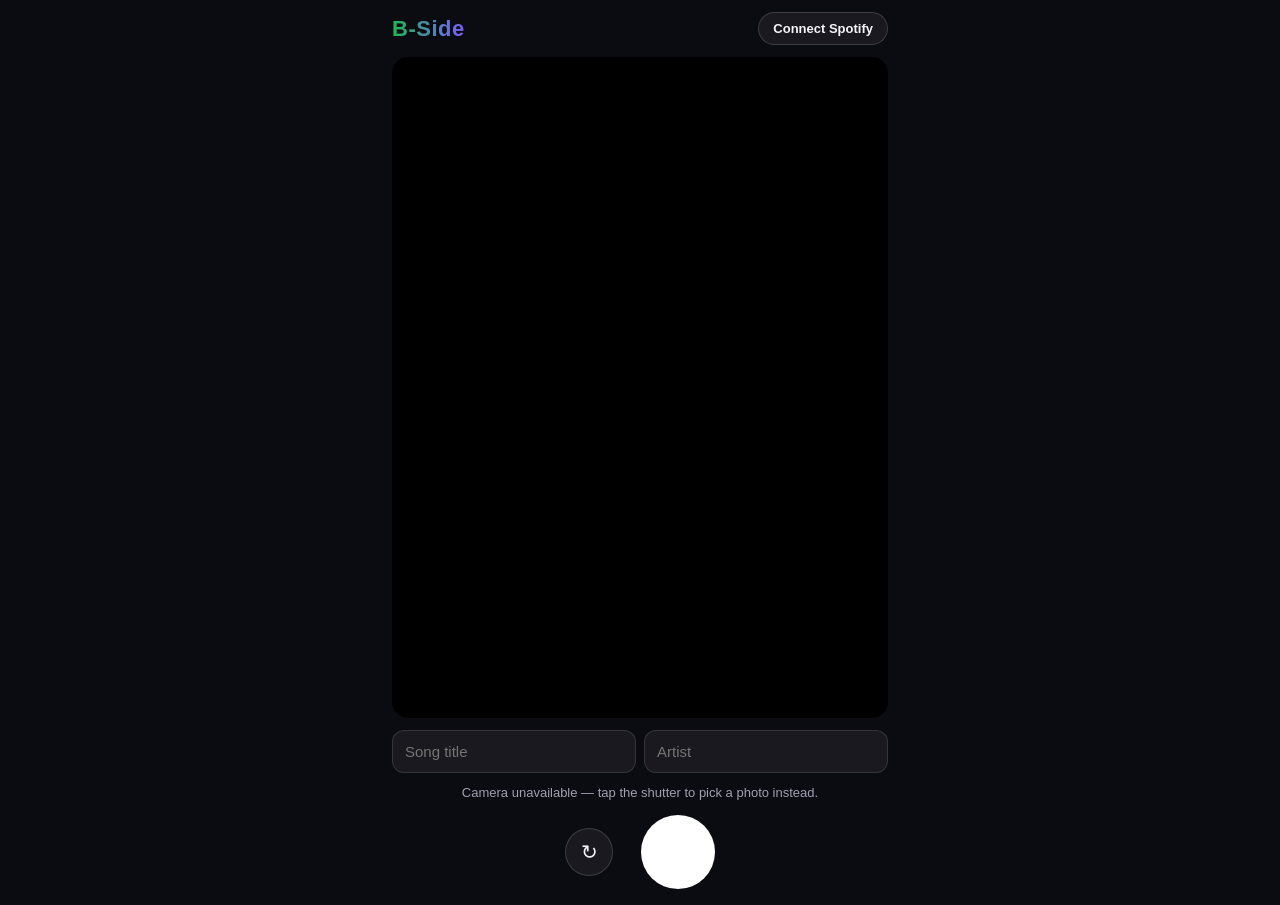
==== index.html @ 8e9acfb2 "Initial B-Side PWA: photo + Spotify song + location + timestamp" ====
<!DOCTYPE html>
<html lang="en">
<head>
  <meta charset="UTF-8" />
  <meta name="viewport" content="width=device-width, initial-scale=1.0, viewport-fit=cover" />
  <title>B-Side</title>
  <meta name="description" content="Capture a photo stamped with the song you're playing, where you are, and when." />

  <!-- PWA / iOS home-screen setup -->
  <link rel="manifest" href="manifest.webmanifest" />
  <meta name="theme-color" content="#0b0b12" />
  <meta name="apple-mobile-web-app-capable" content="yes" />
  <meta name="apple-mobile-web-app-status-bar-style" content="black-translucent" />
  <meta name="apple-mobile-web-app-title" content="B-Side" />
  <link rel="apple-touch-icon" href="icons/apple-touch-icon.png" />
  <link rel="icon" href="icons/icon.svg" type="image/svg+xml" />

  <link rel="stylesheet" href="styles.css" />
</head>
<body>
  <main class="app">
    <header class="topbar">
      <h1 class="logo">B&#8209;Side</h1>
      <button id="spotifyBtn" class="chip" type="button">Connect Spotify</button>
    </header>

    <!-- Live camera preview -->
    <section class="stage">
      <video id="preview" class="preview" autoplay playsinline muted></video>
      <canvas id="canvas" class="result" hidden></canvas>

      <!-- Small "now playing" readout overlaid on the preview -->
      <div id="nowPlaying" class="nowPlaying" hidden>
        <img id="npArt" class="npArt" alt="" />
        <div class="npText">
          <div id="npTitle" class="npTitle">&mdash;</div>
          <div id="npArtist" class="npArtist">&mdash;</div>
        </div>
      </div>
    </section>

    <!-- Manual song entry (used when Spotify has nothing / not connected) -->
    <section id="manualSong" class="manualSong" hidden>
      <input id="manualTitle" type="text" placeholder="Song title" />
      <input id="manualArtist" type="text" placeholder="Artist" />
    </section>

    <p id="status" class="status">Point the camera and tap the shutter.</p>

    <div class="controls">
      <button id="switchBtn" class="ghost" type="button" title="Flip camera">&#8635;</button>
      <button id="shutterBtn" class="shutter" type="button" aria-label="Take photo"></button>
      <button id="retakeBtn" class="ghost" type="button" title="Retake" hidden>&#8617;</button>
    </div>

    <div id="afterShot" class="afterShot" hidden>
      <button id="saveBtn" class="primary" type="button">Save / Share</button>
    </div>

    <!-- Hidden file input: fallback if live camera isn't available -->
    <input id="fileInput" type="file" accept="image/*" capture="environment" hidden />
  </main>

  <script src="js/config.js"></script>
  <script src="js/spotify.js"></script>
  <script src="js/app.js"></script>
</body>
</html>
---- styles.css ----
:root {
  --bg: #0b0b12;
  --panel: rgba(20, 20, 30, 0.72);
  --text: #f4f4f8;
  --muted: #a0a0b0;
  --accent: #1db954;      /* Spotify green */
  --accent-2: #7c5cff;
  --radius: 16px;
}

* { box-sizing: border-box; }

html, body {
  margin: 0;
  height: 100%;
  background: var(--bg);
  color: var(--text);
  font-family: -apple-system, BlinkMacSystemFont, "Segoe UI", Roboto, sans-serif;
  -webkit-font-smoothing: antialiased;
}

.app {
  max-width: 520px;
  margin: 0 auto;
  min-height: 100%;
  display: flex;
  flex-direction: column;
  padding: max(12px, env(safe-area-inset-top)) 12px max(16px, env(safe-area-inset-bottom));
  gap: 12px;
}

/* Top bar */
.topbar {
  display: flex;
  align-items: center;
  justify-content: space-between;
}
.logo {
  font-size: 22px;
  font-weight: 800;
  letter-spacing: 0.5px;
  margin: 0;
  background: linear-gradient(90deg, var(--accent), var(--accent-2));
  -webkit-background-clip: text;
  background-clip: text;
  color: transparent;
}
.chip {
  border: 1px solid rgba(255,255,255,0.15);
  background: rgba(255,255,255,0.06);
  color: var(--text);
  padding: 8px 14px;
  border-radius: 999px;
  font-size: 13px;
  font-weight: 600;
  cursor: pointer;
}
.chip.connected {
  border-color: var(--accent);
  color: var(--accent);
}

/* Camera stage */
.stage {
  position: relative;
  width: 100%;
  aspect-ratio: 3 / 4;
  background: #000;
  border-radius: var(--radius);
  overflow: hidden;
  display: flex;
  align-items: center;
  justify-content: center;
}
.preview, .result {
  width: 100%;
  height: 100%;
  object-fit: cover;
}

/* Now-playing overlay */
.nowPlaying {
  position: absolute;
  left: 10px;
  bottom: 10px;
  display: flex;
  align-items: center;
  gap: 10px;
  background: var(--panel);
  backdrop-filter: blur(8px);
  padding: 8px 12px 8px 8px;
  border-radius: 12px;
  max-width: 78%;
}
.npArt {
  width: 40px;
  height: 40px;
  border-radius: 6px;
  object-fit: cover;
  background: #333;
}
.npTitle { font-weight: 700; font-size: 14px; line-height: 1.2; }
.npArtist { color: var(--muted); font-size: 12px; }

/* Manual entry */
.manualSong {
  display: flex;
  gap: 8px;
}
.manualSong input {
  flex: 1;
  min-width: 0;
  padding: 12px;
  border-radius: 12px;
  border: 1px solid rgba(255,255,255,0.12);
  background: rgba(255,255,255,0.06);
  color: var(--text);
  font-size: 15px;
}

.status {
  text-align: center;
  color: var(--muted);
  font-size: 13px;
  margin: 0;
  min-height: 18px;
}

/* Controls */
.controls {
  display: flex;
  align-items: center;
  justify-content: center;
  gap: 28px;
}
.shutter {
  width: 74px;
  height: 74px;
  border-radius: 50%;
  border: 5px solid rgba(255,255,255,0.85);
  background: #fff;
  cursor: pointer;
  transition: transform 0.08s ease;
}
.shutter:active { transform: scale(0.92); }
.ghost {
  width: 48px;
  height: 48px;
  border-radius: 50%;
  border: 1px solid rgba(255,255,255,0.15);
  background: rgba(255,255,255,0.06);
  color: var(--text);
  font-size: 20px;
  cursor: pointer;
}

.afterShot { display: flex; justify-content: center; }
.primary {
  width: 100%;
  max-width: 320px;
  padding: 14px;
  border: none;
  border-radius: 14px;
  background: linear-gradient(90deg, var(--accent), var(--accent-2));
  color: #fff;
  font-size: 16px;
  font-weight: 700;
  cursor: pointer;
}

[hidden] { display: none !important; }
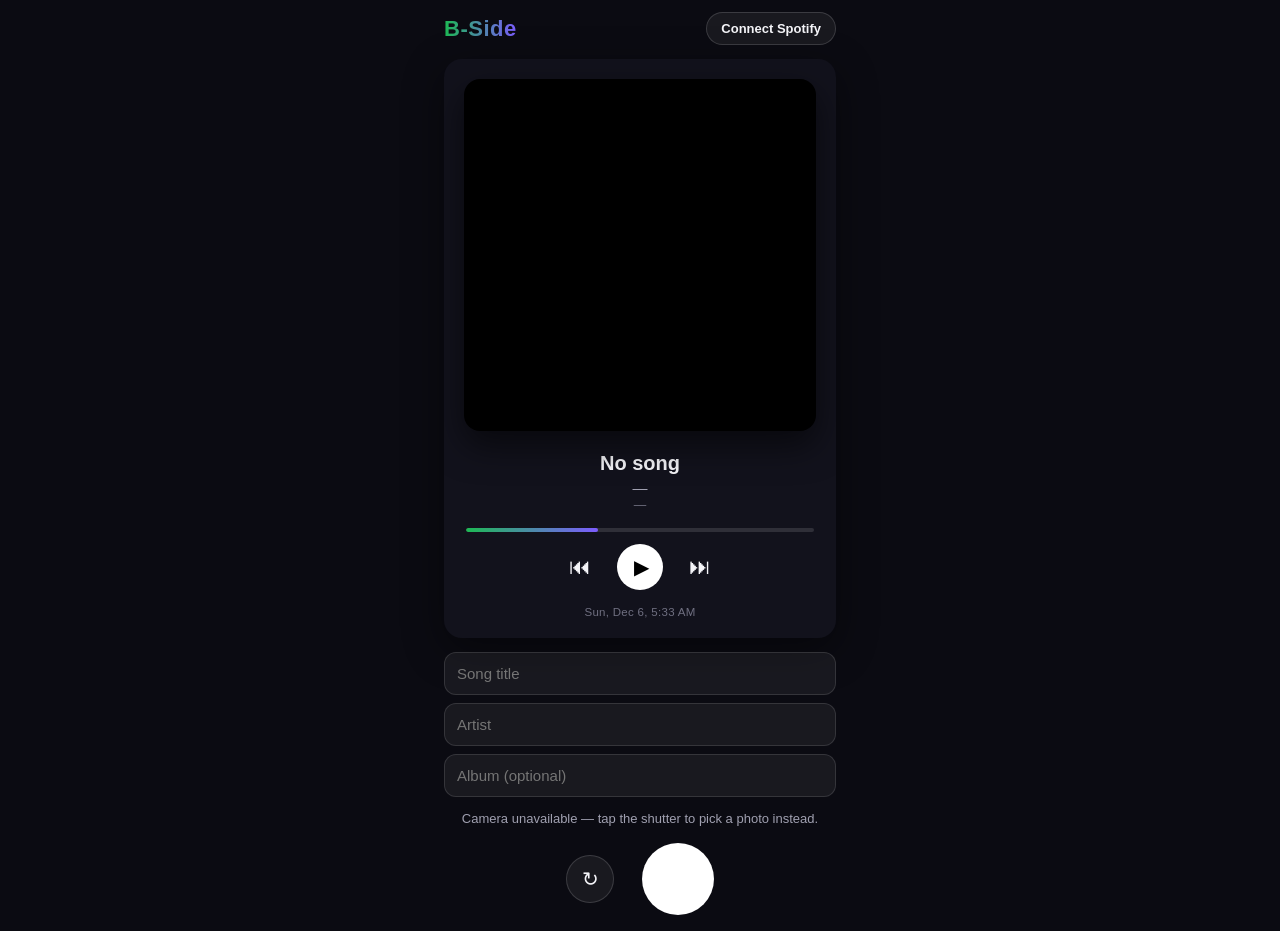
==== commit cecd2410: "Redesign as framed 'now playing' card; wrap long titles; log redirect URI" ====
--- a/index.html
+++ b/index.html
@@ -24,25 +24,37 @@
       <button id="spotifyBtn" class="chip" type="button">Connect Spotify</button>
     </header>
 
-    <!-- Live camera preview -->
-    <section class="stage">
-      <video id="preview" class="preview" autoplay playsinline muted></video>
-      <canvas id="canvas" class="result" hidden></canvas>
+    <!-- The live "now playing" card. This is also what we render to save. -->
+    <section id="liveCard" class="card">
+      <div class="art">
+        <video id="preview" class="preview" autoplay playsinline muted></video>
+      </div>
 
-      <!-- Small "now playing" readout overlaid on the preview -->
-      <div id="nowPlaying" class="nowPlaying" hidden>
-        <img id="npArt" class="npArt" alt="" />
-        <div class="npText">
-          <div id="npTitle" class="npTitle">&mdash;</div>
-          <div id="npArtist" class="npArtist">&mdash;</div>
+      <div class="meta">
+        <div id="npTitle" class="title">No song</div>
+        <div id="npArtist" class="artist">&mdash;</div>
+        <div id="npAlbum" class="album">&mdash;</div>
+
+        <!-- Decorative player controls (they set the "music app" mood) -->
+        <div class="progress"><span class="bar"></span></div>
+        <div class="player">
+          <button class="pbtn" type="button" aria-hidden="true" tabindex="-1">&#9198;</button>
+          <button class="pbtn play" type="button" aria-hidden="true" tabindex="-1">&#9654;</button>
+          <button class="pbtn" type="button" aria-hidden="true" tabindex="-1">&#9197;</button>
         </div>
+
+        <div id="metaLine" class="metaLine">Locating&hellip;</div>
       </div>
     </section>
+
+    <!-- The finished, saveable image is drawn here -->
+    <canvas id="canvas" class="result" hidden></canvas>
 
     <!-- Manual song entry (used when Spotify has nothing / not connected) -->
     <section id="manualSong" class="manualSong" hidden>
       <input id="manualTitle" type="text" placeholder="Song title" />
       <input id="manualArtist" type="text" placeholder="Artist" />
+      <input id="manualAlbum" type="text" placeholder="Album (optional)" />
     </section>
 
     <p id="status" class="status">Point the camera and tap the shutter.</p>
--- a/styles.css
+++ b/styles.css
@@ -1,11 +1,12 @@
 :root {
   --bg: #0b0b12;
-  --panel: rgba(20, 20, 30, 0.72);
+  --card: #12121c;
   --text: #f4f4f8;
   --muted: #a0a0b0;
+  --faint: #6f6f80;
   --accent: #1db954;      /* Spotify green */
   --accent-2: #7c5cff;
-  --radius: 16px;
+  --radius: 18px;
 }
 
 * { box-sizing: border-box; }
@@ -20,13 +21,13 @@
 }
 
 .app {
-  max-width: 520px;
+  max-width: 420px;
   margin: 0 auto;
   min-height: 100%;
   display: flex;
   flex-direction: column;
-  padding: max(12px, env(safe-area-inset-top)) 12px max(16px, env(safe-area-inset-bottom));
-  gap: 12px;
+  padding: max(12px, env(safe-area-inset-top)) 14px max(16px, env(safe-area-inset-bottom));
+  gap: 14px;
 }
 
 /* Top bar */
@@ -55,61 +56,122 @@
   font-weight: 600;
   cursor: pointer;
 }
-.chip.connected {
-  border-color: var(--accent);
-  color: var(--accent);
-}
-
-/* Camera stage */
-.stage {
+.chip.connected { border-color: var(--accent); color: var(--accent); }
+
+/* The now-playing card */
+.card, .result {
+  background: var(--card);
+  border-radius: var(--radius);
+  overflow: hidden;
+}
+.card {
+  box-shadow: 0 12px 40px rgba(0,0,0,0.45);
+}
+
+/* Square photo / camera area — framed & floating like an album cover */
+.art {
   position: relative;
-  width: 100%;
-  aspect-ratio: 3 / 4;
+  width: calc(100% - 40px);
+  margin: 20px auto 4px;
+  aspect-ratio: 1 / 1;   /* square */
   background: #000;
-  border-radius: var(--radius);
-  overflow: hidden;
-  display: flex;
-  align-items: center;
-  justify-content: center;
-}
-.preview, .result {
+  border-radius: 16px;
+  overflow: hidden;
+  box-shadow: 0 14px 34px rgba(0,0,0,0.55);
+}
+.preview {
   width: 100%;
   height: 100%;
   object-fit: cover;
 }
 
-/* Now-playing overlay */
-.nowPlaying {
-  position: absolute;
-  left: 10px;
-  bottom: 10px;
-  display: flex;
-  align-items: center;
-  gap: 10px;
-  background: var(--panel);
-  backdrop-filter: blur(8px);
-  padding: 8px 12px 8px 8px;
-  border-radius: 12px;
-  max-width: 78%;
-}
-.npArt {
-  width: 40px;
-  height: 40px;
-  border-radius: 6px;
-  object-fit: cover;
-  background: #333;
-}
-.npTitle { font-weight: 700; font-size: 14px; line-height: 1.2; }
-.npArtist { color: var(--muted); font-size: 12px; }
+/* Text + controls block */
+.meta {
+  padding: 16px 18px 20px;
+  text-align: center;
+}
+.title {
+  font-size: 20px;
+  font-weight: 700;
+  line-height: 1.25;
+  /* Wrap to at most two lines, then ellipsize. */
+  display: -webkit-box;
+  -webkit-line-clamp: 2;
+  -webkit-box-orient: vertical;
+  overflow: hidden;
+}
+.artist {
+  font-size: 15px;
+  color: var(--muted);
+  margin-top: 3px;
+  white-space: nowrap;
+  overflow: hidden;
+  text-overflow: ellipsis;
+}
+.album {
+  font-size: 12.5px;
+  color: var(--faint);
+  margin-top: 2px;
+  white-space: nowrap;
+  overflow: hidden;
+  text-overflow: ellipsis;
+}
+
+/* Decorative progress bar */
+.progress {
+  height: 4px;
+  border-radius: 4px;
+  background: rgba(255,255,255,0.12);
+  margin: 16px 4px 12px;
+  overflow: hidden;
+}
+.progress .bar {
+  display: block;
+  width: 38%;
+  height: 100%;
+  border-radius: 4px;
+  background: linear-gradient(90deg, var(--accent), var(--accent-2));
+}
+
+/* Decorative player buttons */
+.player {
+  display: flex;
+  align-items: center;
+  justify-content: center;
+  gap: 26px;
+}
+.pbtn {
+  border: none;
+  background: none;
+  color: var(--text);
+  font-size: 22px;
+  line-height: 1;
+  cursor: default;
+  padding: 0;
+}
+.pbtn.play {
+  width: 46px;
+  height: 46px;
+  border-radius: 50%;
+  background: #fff;
+  color: #000;
+  font-size: 20px;
+  display: flex;
+  align-items: center;
+  justify-content: center;
+  padding-left: 3px; /* optically center the triangle */
+}
+
+.metaLine {
+  margin-top: 16px;
+  font-size: 11.5px;
+  letter-spacing: 0.3px;
+  color: var(--faint);
+}
 
 /* Manual entry */
-.manualSong {
-  display: flex;
-  gap: 8px;
-}
+.manualSong { display: flex; flex-direction: column; gap: 8px; }
 .manualSong input {
-  flex: 1;
-  min-width: 0;
   padding: 12px;
   border-radius: 12px;
   border: 1px solid rgba(255,255,255,0.12);
@@ -126,7 +188,7 @@
   min-height: 18px;
 }
 
-/* Controls */
+/* Capture controls */
 .controls {
   display: flex;
   align-items: center;
@@ -134,8 +196,8 @@
   gap: 28px;
 }
 .shutter {
-  width: 74px;
-  height: 74px;
+  width: 72px;
+  height: 72px;
   border-radius: 50%;
   border: 5px solid rgba(255,255,255,0.85);
   background: #fff;
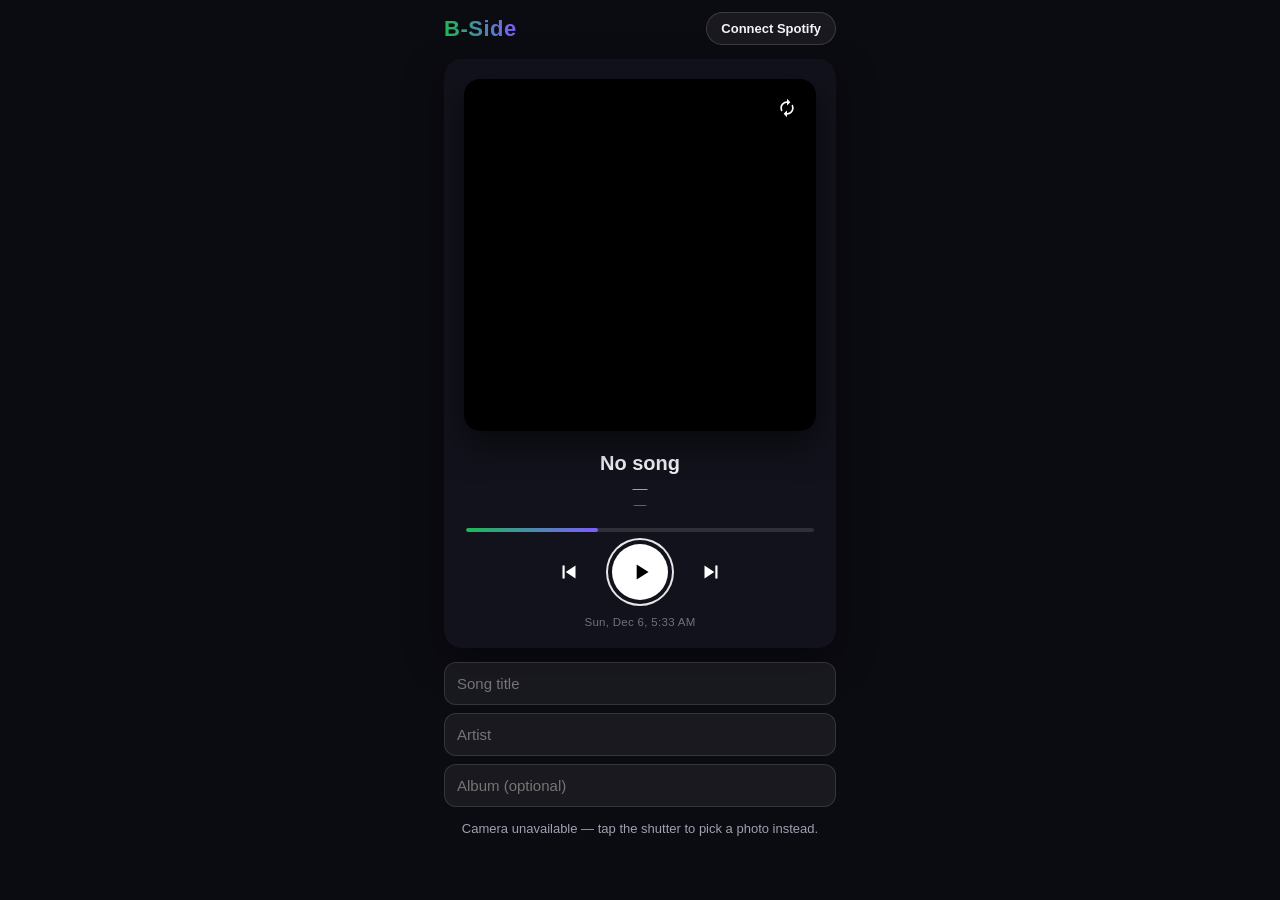
==== commit a23cb514: "Make play button the shutter (ringed); SVG player icons; flip button on photo" ====
--- a/index.html
+++ b/index.html
@@ -28,6 +28,9 @@
     <section id="liveCard" class="card">
       <div class="art">
         <video id="preview" class="preview" autoplay playsinline muted></video>
+        <button id="flipBtn" class="flip" type="button" aria-label="Flip camera">
+          <svg viewBox="0 0 24 24" fill="currentColor" aria-hidden="true"><path d="M12 6v3l4-4-4-4v3c-4.42 0-8 3.58-8 8 0 1.57.46 3.03 1.24 4.26L6.7 14.8c-.45-.83-.7-1.79-.7-2.8 0-3.31 2.69-6 6-6zm6.76 1.74L17.3 9.2c.44.84.7 1.79.7 2.8 0 3.31-2.69 6-6 6v-3l-4 4 4 4v-3c4.42 0 8-3.58 8-8 0-1.57-.46-3.03-1.24-4.26z"/></svg>
+        </button>
       </div>
 
       <div class="meta">
@@ -38,9 +41,15 @@
         <!-- Decorative player controls (they set the "music app" mood) -->
         <div class="progress"><span class="bar"></span></div>
         <div class="player">
-          <button class="pbtn" type="button" aria-hidden="true" tabindex="-1">&#9198;</button>
-          <button class="pbtn play" type="button" aria-hidden="true" tabindex="-1">&#9654;</button>
-          <button class="pbtn" type="button" aria-hidden="true" tabindex="-1">&#9197;</button>
+          <button class="pbtn" type="button" aria-hidden="true" tabindex="-1">
+            <svg viewBox="0 0 24 24" fill="currentColor"><path d="M6 6h2v12H6zM18 6v12l-9-6z"/></svg>
+          </button>
+          <button id="captureBtn" class="pbtn play" type="button" aria-label="Take photo">
+            <svg viewBox="0 0 24 24" fill="currentColor"><path d="M8 5v14l11-7z"/></svg>
+          </button>
+          <button class="pbtn" type="button" aria-hidden="true" tabindex="-1">
+            <svg viewBox="0 0 24 24" fill="currentColor"><path d="M16 6h2v12h-2zM6 6v12l9-6z"/></svg>
+          </button>
         </div>
 
         <div id="metaLine" class="metaLine">Locating&hellip;</div>
@@ -57,15 +66,10 @@
       <input id="manualAlbum" type="text" placeholder="Album (optional)" />
     </section>
 
-    <p id="status" class="status">Point the camera and tap the shutter.</p>
-
-    <div class="controls">
-      <button id="switchBtn" class="ghost" type="button" title="Flip camera">&#8635;</button>
-      <button id="shutterBtn" class="shutter" type="button" aria-label="Take photo"></button>
-      <button id="retakeBtn" class="ghost" type="button" title="Retake" hidden>&#8617;</button>
-    </div>
+    <p id="status" class="status">Tap the play button to capture.</p>
 
     <div id="afterShot" class="afterShot" hidden>
+      <button id="retakeBtn" class="secondary" type="button">Retake</button>
       <button id="saveBtn" class="primary" type="button">Save / Share</button>
     </div>
 
--- a/styles.css
+++ b/styles.css
@@ -133,34 +133,57 @@
   background: linear-gradient(90deg, var(--accent), var(--accent-2));
 }
 
-/* Decorative player buttons */
+/* Player buttons: skip ⟵/⟶ are decorative, the middle one is the shutter */
 .player {
   display: flex;
   align-items: center;
   justify-content: center;
-  gap: 26px;
+  gap: 30px;
 }
 .pbtn {
   border: none;
   background: none;
-  color: var(--text);
-  font-size: 22px;
-  line-height: 1;
+  color: #fff;
   cursor: default;
   padding: 0;
-}
+  display: flex;
+  align-items: center;
+  justify-content: center;
+}
+.pbtn svg { width: 26px; height: 26px; display: block; }
+
+/* The play button doubles as the "take photo" shutter — ringed to signal it's tappable */
 .pbtn.play {
-  width: 46px;
-  height: 46px;
+  width: 56px;
+  height: 56px;
   border-radius: 50%;
   background: #fff;
   color: #000;
-  font-size: 20px;
+  cursor: pointer;
+  box-shadow: 0 0 0 4px var(--card), 0 0 0 6px rgba(255,255,255,0.9);
+  transition: transform 0.08s ease;
+}
+.pbtn.play svg { width: 26px; height: 26px; margin-left: 2px; } /* optically center */
+.pbtn.play:active { transform: scale(0.93); }
+
+/* Flip-camera button floating on the photo */
+.flip {
+  position: absolute;
+  top: 10px;
+  right: 10px;
+  width: 38px;
+  height: 38px;
+  border-radius: 50%;
+  border: none;
+  background: rgba(0,0,0,0.45);
+  color: #fff;
   display: flex;
   align-items: center;
   justify-content: center;
-  padding-left: 3px; /* optically center the triangle */
-}
+  cursor: pointer;
+  backdrop-filter: blur(4px);
+}
+.flip svg { width: 20px; height: 20px; }
 
 .metaLine {
   margin-top: 16px;
@@ -188,37 +211,10 @@
   min-height: 18px;
 }
 
-/* Capture controls */
-.controls {
-  display: flex;
-  align-items: center;
-  justify-content: center;
-  gap: 28px;
-}
-.shutter {
-  width: 72px;
-  height: 72px;
-  border-radius: 50%;
-  border: 5px solid rgba(255,255,255,0.85);
-  background: #fff;
-  cursor: pointer;
-  transition: transform 0.08s ease;
-}
-.shutter:active { transform: scale(0.92); }
-.ghost {
-  width: 48px;
-  height: 48px;
-  border-radius: 50%;
-  border: 1px solid rgba(255,255,255,0.15);
-  background: rgba(255,255,255,0.06);
-  color: var(--text);
-  font-size: 20px;
-  cursor: pointer;
-}
-
-.afterShot { display: flex; justify-content: center; }
+/* After a shot: Retake + Save row */
+.afterShot { display: flex; justify-content: center; gap: 10px; }
 .primary {
-  width: 100%;
+  flex: 1;
   max-width: 320px;
   padding: 14px;
   border: none;
@@ -229,5 +225,15 @@
   font-weight: 700;
   cursor: pointer;
 }
+.secondary {
+  padding: 14px 20px;
+  border-radius: 14px;
+  border: 1px solid rgba(255,255,255,0.16);
+  background: rgba(255,255,255,0.06);
+  color: var(--text);
+  font-size: 16px;
+  font-weight: 600;
+  cursor: pointer;
+}
 
 [hidden] { display: none !important; }
